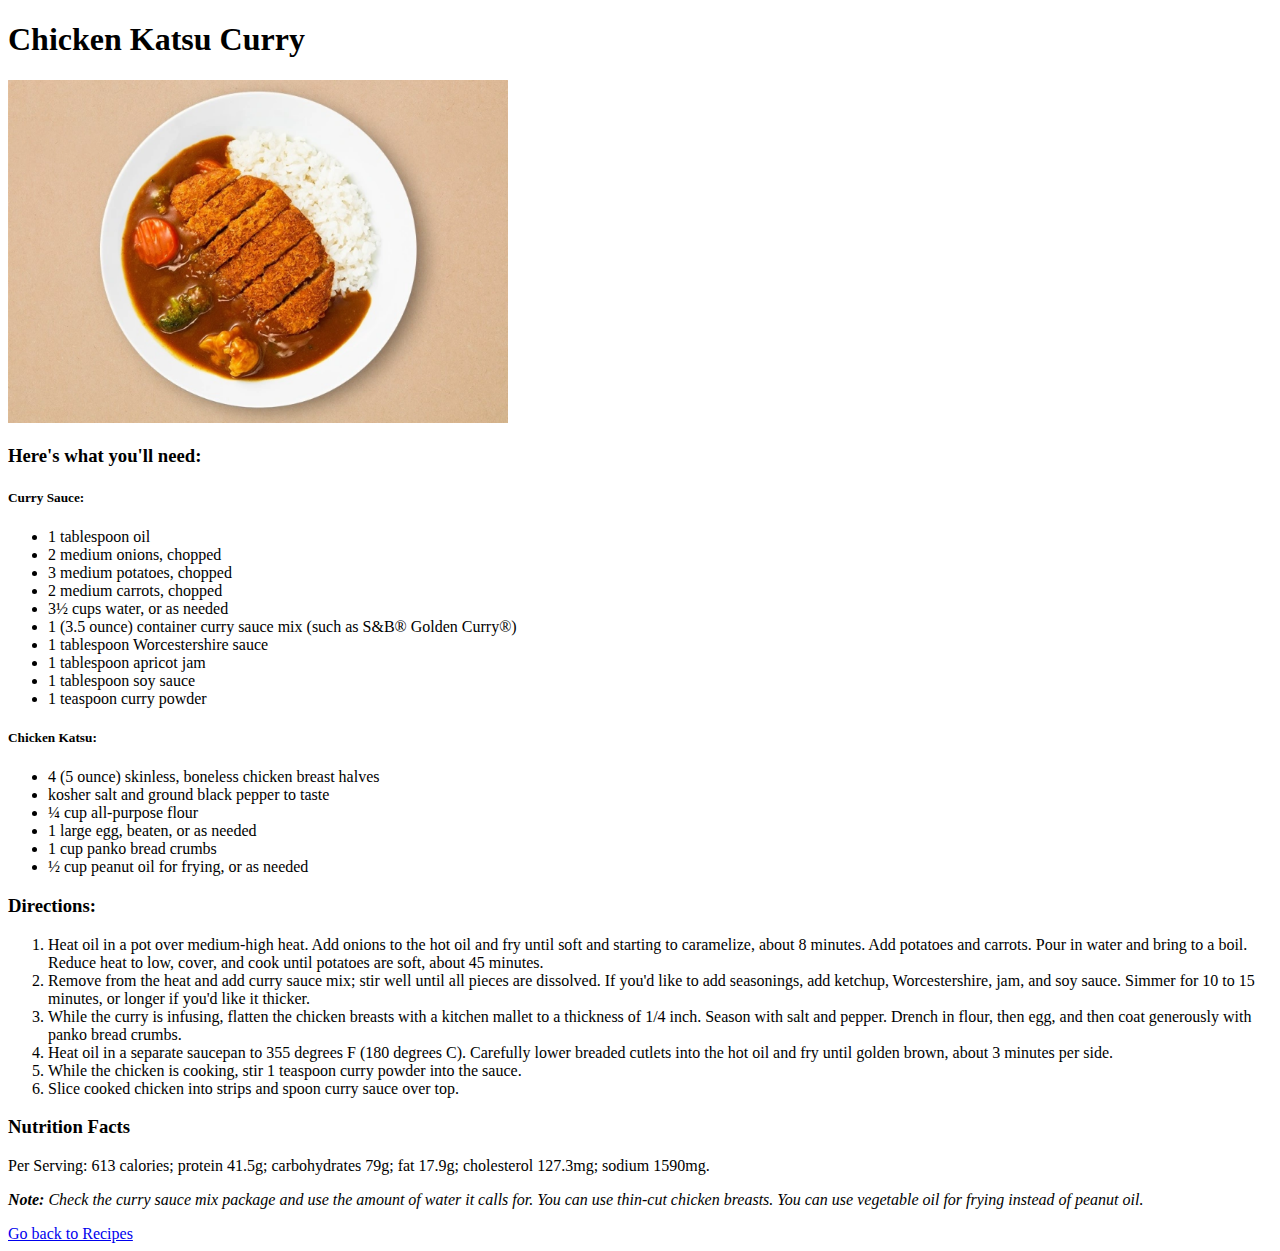
==== recipes/curry.html @ 4c370fc4 "Add Spicy Tuna Roll and Chicken Katsu Curry" ====
<!DOCTYPE html>
    <html lang = 'en'>
        <head>
            <title>Chicken Katsu Curry</title>
        </head>
        <body>
            <h1>Chicken Katsu Curry</h1>
            <img src = "../images/chickenkatsucurry.png" width = '500' alt= "Chicken Katsu Curry">

            <h3>Here's what you'll need:</h3>

            <h5>Curry Sauce:</h5>
            <ul>

                <li>1 tablespoon oil</li>
                <li>2 medium onions, chopped</li>
                <li>3 medium potatoes, chopped</li>
                <li>2 medium carrots, chopped</li>
                <li>3½ cups water, or as needed</li>
                <li>1 (3.5 ounce) container curry sauce mix (such as S&B® Golden Curry®)</li>
                <li>1 tablespoon Worcestershire sauce</li>
                <li>1 tablespoon apricot jam</li>
                <li>1 tablespoon soy sauce</li>
                <li>1 teaspoon curry powder</li>
               
            </ul>

            <h5>Chicken Katsu:</h5>
            <ul>

                <li>4 (5 ounce) skinless, boneless chicken breast halves </li>
                <li>kosher salt and ground black pepper to taste </li>
                <li>¼ cup all-purpose flour </li>
                <li>1 large egg, beaten, or as needed</li>
                <li>1 cup panko bread crumbs </li>
                <li>½ cup peanut oil for frying, or as needed </li>
            </ul>

            <h3>Directions:</h3>
            <ol>
                <li>Heat oil in a pot over medium-high heat. Add onions to the hot oil and fry until soft and starting to caramelize, about 8 minutes. Add potatoes and carrots. Pour in water and bring to a boil. Reduce heat to low, cover, and cook until potatoes are soft, about 45 minutes.</li>
                <li>Remove from the heat and add curry sauce mix; stir well until all pieces are dissolved. If you'd like to add seasonings, add ketchup, Worcestershire, jam, and soy sauce. Simmer for 10 to 15 minutes, or longer if you'd like it thicker.</li>
                <li>While the curry is infusing, flatten the chicken breasts with a kitchen mallet to a thickness of 1/4 inch. Season with salt and pepper. Drench in flour, then egg, and then coat generously with panko bread crumbs.</li>
                <li>Heat oil in a separate saucepan to 355 degrees F (180 degrees C). Carefully lower breaded cutlets into the hot oil and fry until golden brown, about 3 minutes per side.</li>
                <li>While the chicken is cooking, stir 1 teaspoon curry powder into the sauce.</li>
                <li>Slice cooked chicken into strips and spoon curry sauce over top.</li>
            </ol>

            <h3>Nutrition Facts</h3>
                <p>Per Serving:
                    613 calories; protein 41.5g; carbohydrates 79g; fat 17.9g; cholesterol 127.3mg; sodium 1590mg. </p>
             
            <p><strong><em>Note: </strong>Check the curry sauce mix package and use the amount of water it calls for. You can use thin-cut chicken breasts. You can use vegetable oil for frying instead of peanut oil. </em></p>
        
        
            <a href = "../index.html">Go back to Recipes</a>
        </body>
    </html>
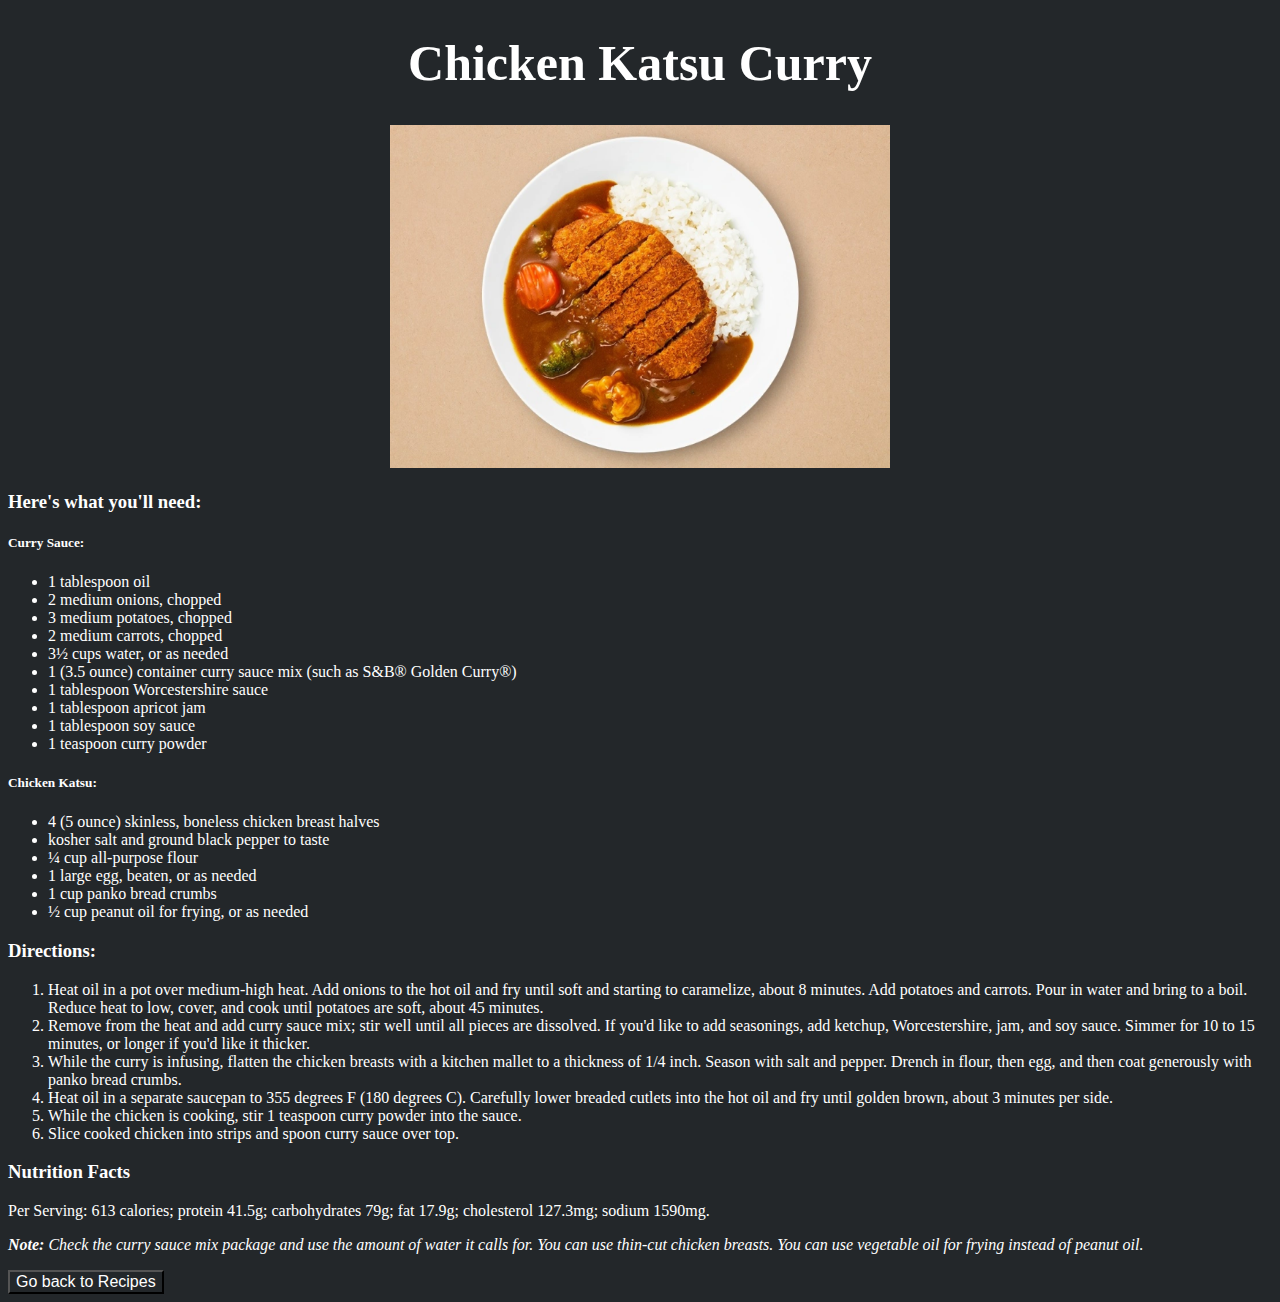
==== commit 385f3e7c: "Add dark background, reformat text to make it easier to see" ====
--- a/recipes/curry.html
+++ b/recipes/curry.html
@@ -1,12 +1,14 @@
 <!DOCTYPE html>
     <html lang = 'en'>
         <head>
+            <link rel = "stylesheet" href = "style.css">
             <title>Chicken Katsu Curry</title>
         </head>
         <body>
-            <h1>Chicken Katsu Curry</h1>
-            <img src = "../images/chickenkatsucurry.png" width = '500' alt= "Chicken Katsu Curry">
-
+            <div class = "center">
+                <h1>Chicken Katsu Curry</h1>
+                <img src = "../images/chickenkatsucurry.png" width = '500' alt= "Chicken Katsu Curry">
+            </div>
             <h3>Here's what you'll need:</h3>
 
             <h5>Curry Sauce:</h5>
@@ -53,6 +55,6 @@
             <p><strong><em>Note: </strong>Check the curry sauce mix package and use the amount of water it calls for. You can use thin-cut chicken breasts. You can use vegetable oil for frying instead of peanut oil. </em></p>
         
         
-            <a href = "../index.html">Go back to Recipes</a>
+            <a href = "../index.html"><button>Go back to Recipes</button></a>
         </body>
     </html>--- a/recipes/style.css
+++ b/recipes/style.css
@@ -0,0 +1,19 @@
+/* styles.css */
+
+*{
+    background-color: #23272A;
+    color: white;
+}
+
+.center {
+    color: white;
+    text-align: center;
+}
+
+h1 {
+    font-size: 50px;
+}
+
+button{
+    font-size: 16px;
+}